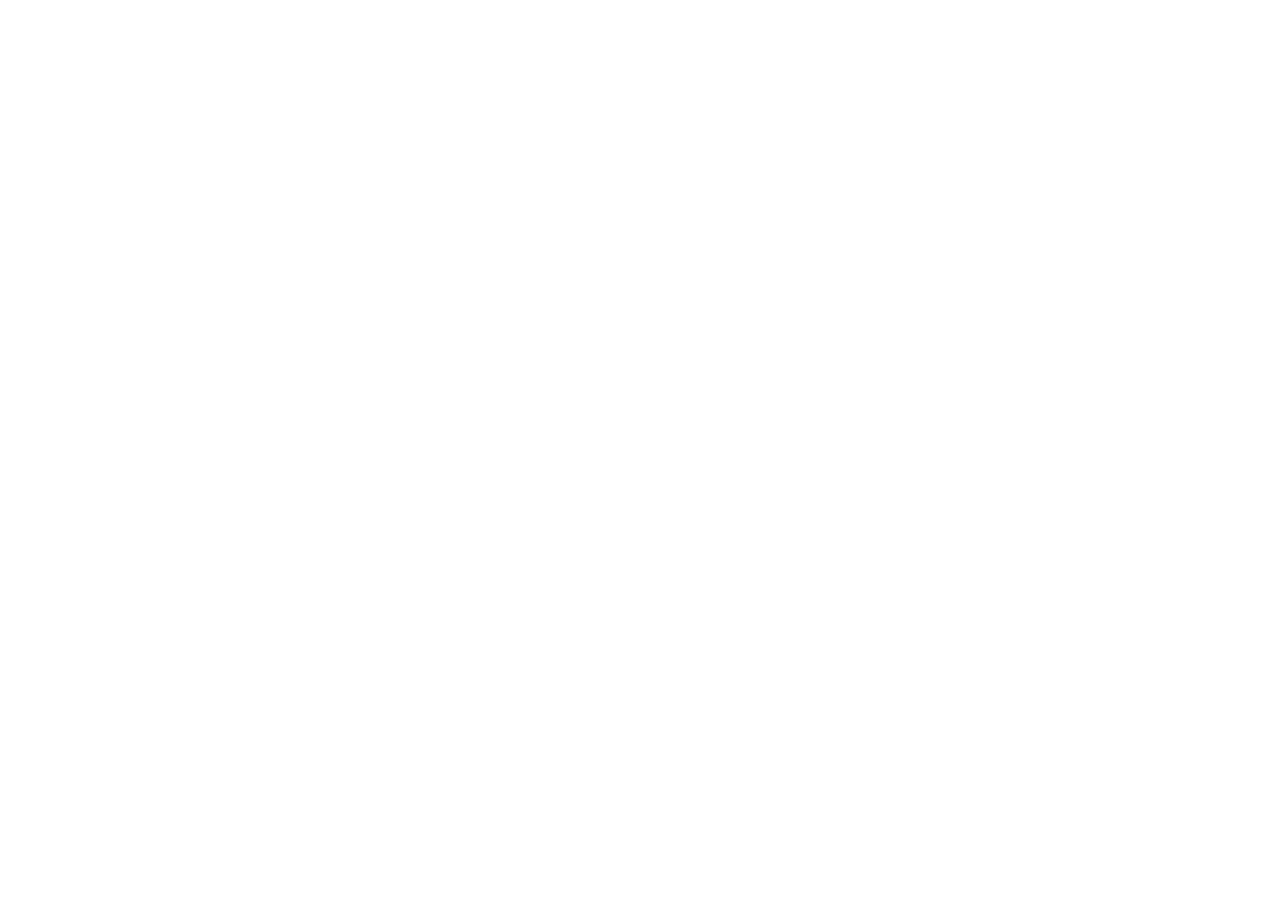
==== pari e dispari/index.html @ 8ba6c9e1 "eveno or odd js steps" ====
<!DOCTYPE html>
<html lang="en">
<head>
    <meta charset="UTF-8">
    <meta http-equiv="X-UA-Compatible" content="IE=edge">
    <meta name="viewport" content="width=device-width, initial-scale=1.0">
    <title>Palindrome</title>
</head>
<body>
    <script src="js/app.js"></script>
</body>
</html>
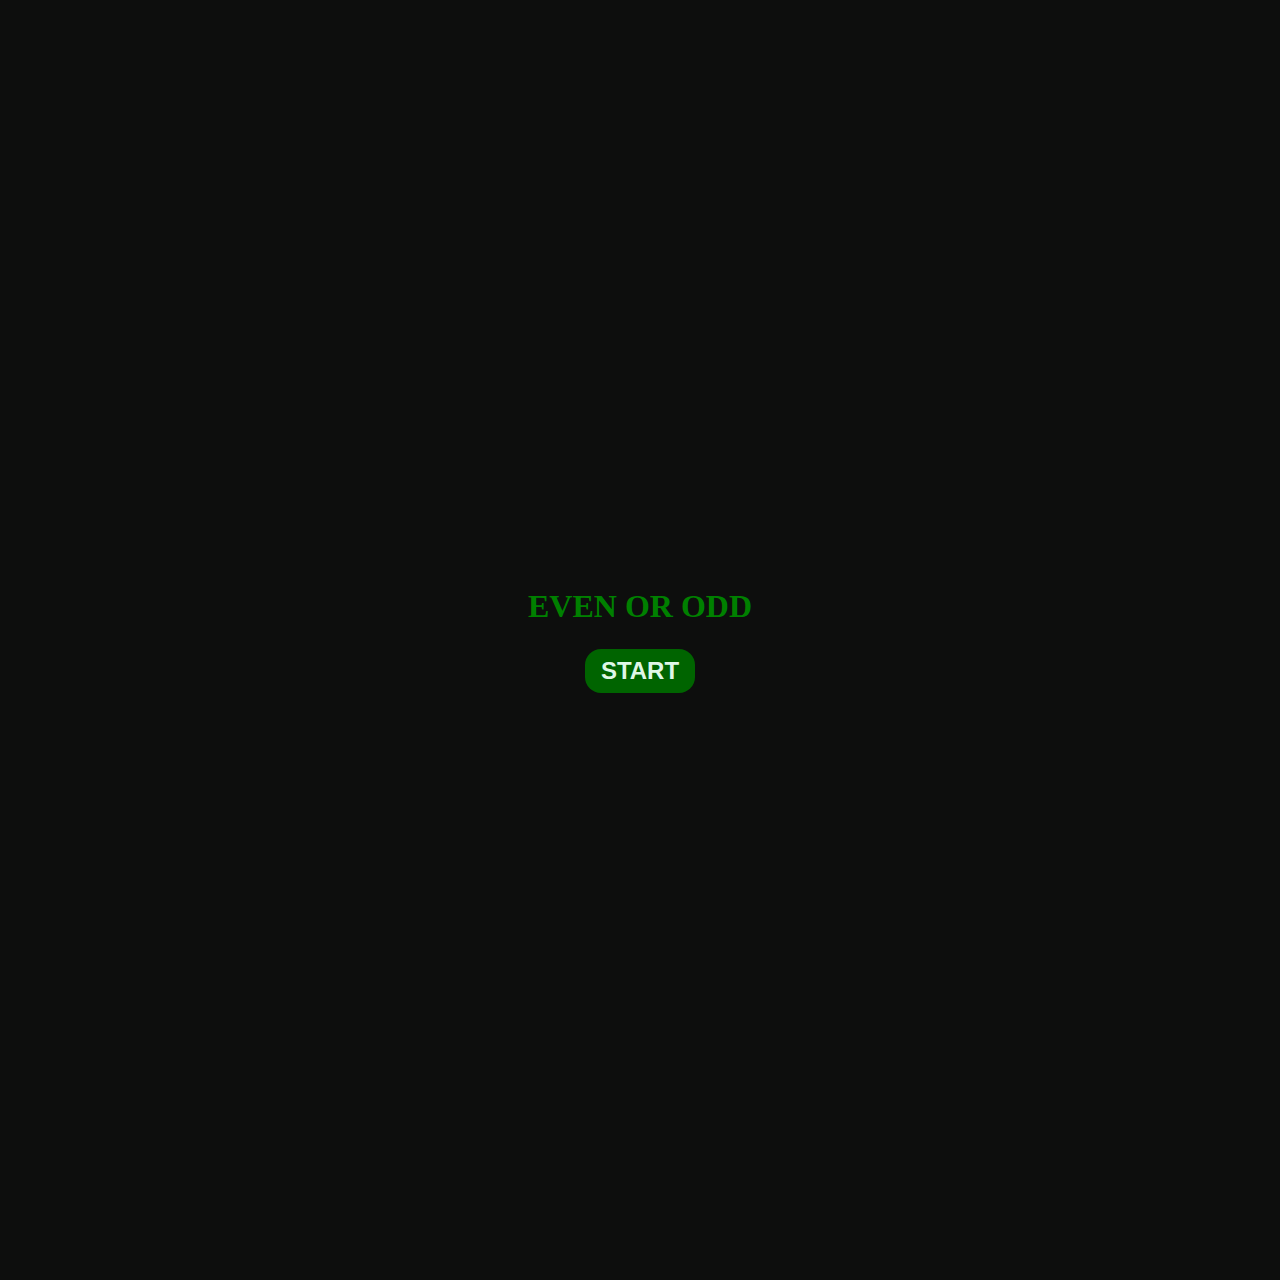
==== commit 08593032: "even or odd, start button" ====
--- a/pari e dispari/index.html
+++ b/pari e dispari/index.html
@@ -4,9 +4,14 @@
     <meta charset="UTF-8">
     <meta http-equiv="X-UA-Compatible" content="IE=edge">
     <meta name="viewport" content="width=device-width, initial-scale=1.0">
-    <title>Palindrome</title>
+    <link rel="stylesheet" href="css/style.css">
+    <title>Pari o Dispari</title>
 </head>
 <body>
+    <div class="container">
+        <h1 class="title">EVEN OR ODD</h1>
+        <button id="start" class="btn">START</button>
+    </div>
     <script src="js/app.js"></script>
 </body>
 </html>--- a/pari e dispari/css/style.css
+++ b/pari e dispari/css/style.css
@@ -0,0 +1,38 @@
+/* RESET  */
+* {
+    box-sizing: border-box;
+    padding: 0;
+    margin: 0;
+}
+
+/* Centered Button */
+.container {
+    display: flex;
+    flex-direction: column;
+    justify-content: center;
+    align-items: center;
+    width: 100vw;
+    height: 100vw;
+    background-color: #0d0e0d;
+}
+
+.btn {
+    background-color: darkgreen;
+    border: none;
+    font-size: 1.5rem;
+    font-weight: 700;
+    padding: .5rem 1rem;
+    border-radius: 1rem;
+    color: #dff7e7;
+}
+.btn:hover {
+    background-color: green;
+    color: black;
+    transform: scale(.9);
+    cursor: pointer;
+}
+
+.title {
+    color: green;
+    margin-bottom: 1.5rem;
+}
